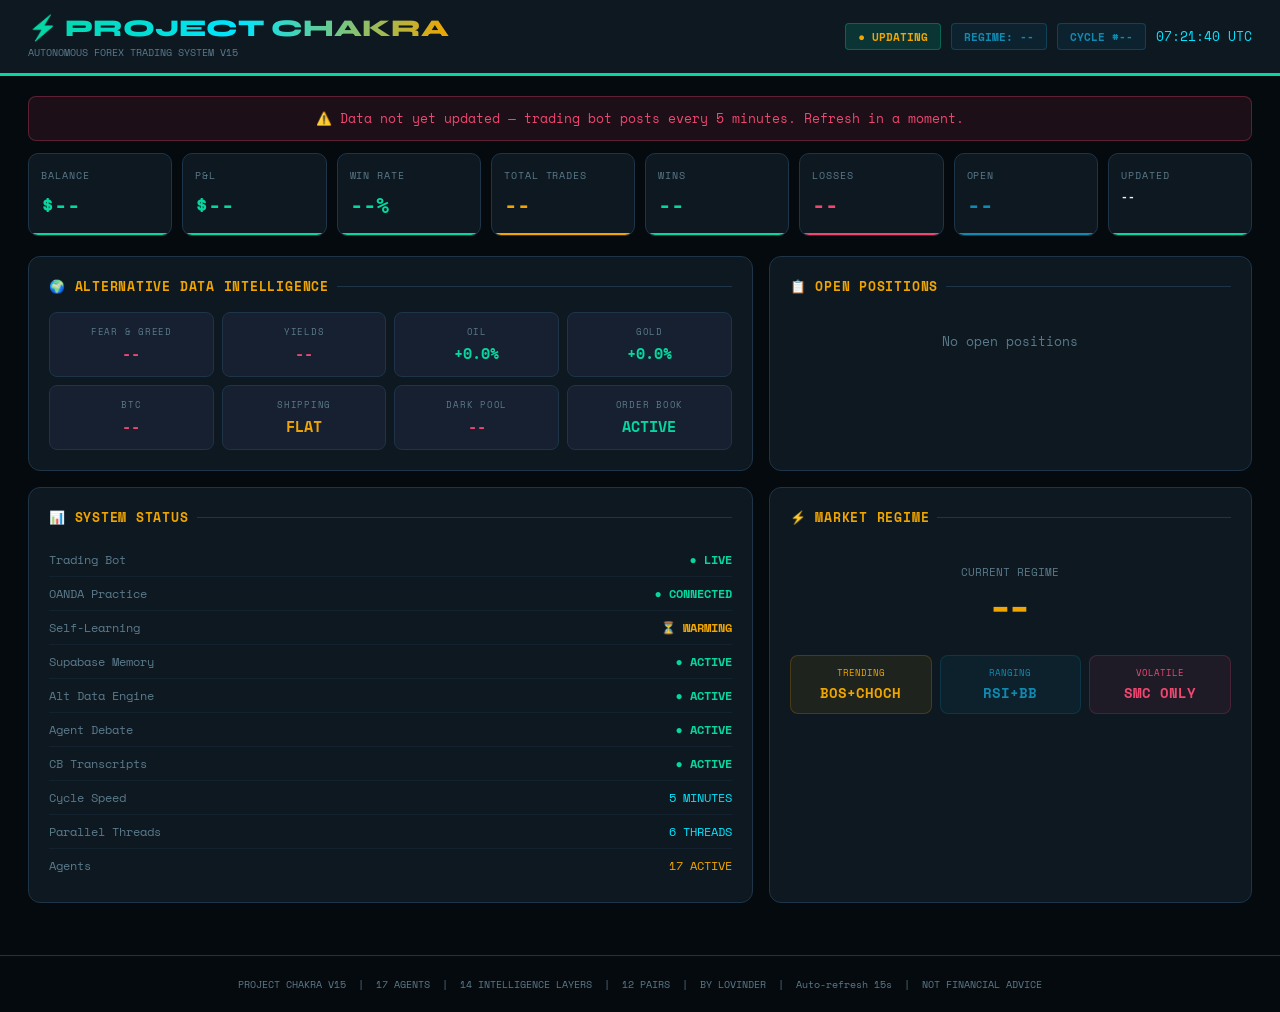
==== docs/index.html @ 151a1395 "Add GitHub Pages dashboard — no Railway, no crashes, guaranteed to work" ====
<!DOCTYPE html>
<html lang="en">
<head>
<meta charset="UTF-8">
<meta name="viewport" content="width=device-width,initial-scale=1">
<meta http-equiv="refresh" content="15">
<title>⚡ Project Chakra — Live Trading Dashboard</title>
<style>
@import url('https://fonts.googleapis.com/css2?family=Space+Mono:wght@400;700&family=Syne:wght@700;800&display=swap');
:root{--bg:#050A0F;--s1:#0D1821;--s2:#162030;--bd:#1E3448;
  --g:#06D6A0;--r:#EF476F;--gold:#F0A500;--blue:#118AB2;
  --text:#E8F4F8;--muted:#5A7A8A;}
*{margin:0;padding:0;box-sizing:border-box;}
body{background:var(--bg);color:var(--text);font-family:'Space Mono',monospace;min-height:100vh;}
.hdr{background:#0D1821;border-bottom:3px solid var(--g);
  padding:14px 28px;display:flex;justify-content:space-between;align-items:center;}
.logo{font-family:'Syne',sans-serif;font-size:1.5rem;font-weight:800;
  background:linear-gradient(90deg,var(--g),#00E5FF,var(--gold));
  -webkit-background-clip:text;-webkit-text-fill-color:transparent;}
.badge{padding:4px 12px;border-radius:4px;font-size:.7rem;font-weight:700;}
.live{background:rgba(6,214,160,.15);color:var(--g);border:1px solid rgba(6,214,160,.3);
  animation:pulse 2s infinite;}
.info{background:rgba(17,138,178,.1);color:var(--blue);border:1px solid rgba(17,138,178,.3);}
@keyframes pulse{0%,100%{opacity:1}50%{opacity:.4}}
.wrap{max-width:1400px;margin:0 auto;padding:20px 28px;}
.kpi-grid{display:grid;grid-template-columns:repeat(8,1fr);gap:10px;margin-bottom:20px;}
.kpi{background:var(--s1);border:1px solid var(--bd);border-radius:10px;
  padding:14px 12px;position:relative;overflow:hidden;}
.kpi::after{content:'';position:absolute;bottom:0;left:0;height:2px;width:100%;background:var(--g);}
.kpi.r::after{background:var(--r);}.kpi.gold::after{background:var(--gold);}
.kpi.blue::after{background:var(--blue);}
.kpi-lbl{font-size:.6rem;color:var(--muted);text-transform:uppercase;letter-spacing:.1em;}
.kpi-val{font-size:1.4rem;font-weight:700;margin-top:6px;color:var(--g);}
.kpi-val.r{color:var(--r);}.kpi-val.gold{color:var(--gold);}.kpi-val.b{color:var(--blue);}
.kpi-val.w{color:var(--text);}
.grid2{display:grid;grid-template-columns:1.5fr 1fr;gap:16px;margin-bottom:16px;}
.panel{background:var(--s1);border:1px solid var(--bd);border-radius:12px;padding:20px;}
.pt{font-size:.8rem;font-weight:700;color:var(--gold);text-transform:uppercase;
  letter-spacing:.06em;margin-bottom:16px;display:flex;align-items:center;gap:8px;}
.pt::after{content:'';flex:1;height:1px;background:var(--bd);}
.alt-grid{display:grid;grid-template-columns:repeat(4,1fr);gap:8px;}
.alt-card{background:var(--s2);border-radius:8px;padding:12px;text-align:center;
  border:1px solid var(--bd);}
.al{font-size:.58rem;color:var(--muted);text-transform:uppercase;letter-spacing:.08em;margin-bottom:4px;}
.av{font-size:.95rem;font-weight:700;}
.trade-row{display:flex;align-items:center;justify-content:space-between;
  padding:10px 12px;background:var(--s2);border-radius:8px;margin-bottom:6px;
  border:1px solid var(--bd);font-size:.78rem;}
.buy{color:var(--g);font-weight:700;}.sell{color:var(--r);font-weight:700;}
.no-trades{color:var(--muted);text-align:center;padding:20px;font-size:.8rem;}
.status-row{display:flex;justify-content:space-between;padding:8px 0;
  border-bottom:1px solid rgba(30,52,72,.4);font-size:.75rem;}
.status-row:last-child{border-bottom:none;}
.dot-g{color:var(--g);font-weight:700;}.dot-r{color:var(--r);font-weight:700;}
.dot-a{color:var(--gold);font-weight:700;}
.footer{text-align:center;padding:20px;color:var(--muted);font-size:.65rem;
  border-top:1px solid var(--bd);margin-top:16px;}
.offline{background:rgba(239,71,111,.1);border:1px solid rgba(239,71,111,.3);
  border-radius:8px;padding:12px;text-align:center;margin-bottom:12px;
  color:var(--r);font-size:.8rem;display:none;}
</style>
</head>
<body>
<div class="hdr">
  <div>
    <div class="logo">⚡ PROJECT CHAKRA</div>
    <div style="color:var(--muted);font-size:.6rem;margin-top:2px">AUTONOMOUS FOREX TRADING SYSTEM V15</div>
  </div>
  <div style="display:flex;gap:10px;align-items:center;">
    <span class="badge live" id="live-badge">● LIVE</span>
    <span class="badge info" id="regime-badge">REGIME: --</span>
    <span class="badge info" id="cycle-badge">CYCLE #--</span>
    <span style="color:#00E5FF;font-size:.8rem" id="clock">--:--:-- UTC</span>
  </div>
</div>

<div class="wrap">
  <div class="offline" id="offline-msg">
    ⚠️ Data not yet updated — trading bot posts every 5 minutes. Refresh in a moment.
  </div>

  <div class="kpi-grid">
    <div class="kpi"><div class="kpi-lbl">Balance</div><div class="kpi-val" id="k-bal">$--</div></div>
    <div class="kpi"><div class="kpi-lbl">P&L</div><div class="kpi-val" id="k-pnl">$--</div></div>
    <div class="kpi"><div class="kpi-lbl">Win Rate</div><div class="kpi-val" id="k-wr">--%</div></div>
    <div class="kpi gold"><div class="kpi-lbl">Total Trades</div><div class="kpi-val gold" id="k-tr">--</div></div>
    <div class="kpi"><div class="kpi-lbl">Wins</div><div class="kpi-val" id="k-wi">--</div></div>
    <div class="kpi r"><div class="kpi-lbl">Losses</div><div class="kpi-val r" id="k-lo">--</div></div>
    <div class="kpi blue"><div class="kpi-lbl">Open</div><div class="kpi-val b" id="k-op">--</div></div>
    <div class="kpi"><div class="kpi-lbl">Updated</div><div class="kpi-val w" style="font-size:.7rem" id="k-upd">--</div></div>
  </div>

  <div class="grid2">
    <div class="panel">
      <div class="pt">🌍 Alternative Data Intelligence</div>
      <div class="alt-grid" id="alt-grid">
        <!-- populated by JS -->
      </div>
    </div>
    <div class="panel">
      <div class="pt">📋 Open Positions</div>
      <div id="positions">
        <div class="no-trades">No open positions</div>
      </div>
    </div>
  </div>

  <div class="grid2">
    <div class="panel">
      <div class="pt">📊 System Status</div>
      <div>
        <div class="status-row"><span style="color:var(--muted)">Trading Bot</span><span class="dot-g" id="st-bot">● LIVE</span></div>
        <div class="status-row"><span style="color:var(--muted)">OANDA Practice</span><span class="dot-g">● CONNECTED</span></div>
        <div class="status-row"><span style="color:var(--muted)">Self-Learning</span><span class="dot-a" id="st-learn">⏳ WARMING</span></div>
        <div class="status-row"><span style="color:var(--muted)">Supabase Memory</span><span class="dot-g">● ACTIVE</span></div>
        <div class="status-row"><span style="color:var(--muted)">Alt Data Engine</span><span class="dot-g">● ACTIVE</span></div>
        <div class="status-row"><span style="color:var(--muted)">Agent Debate</span><span class="dot-g">● ACTIVE</span></div>
        <div class="status-row"><span style="color:var(--muted)">CB Transcripts</span><span class="dot-g">● ACTIVE</span></div>
        <div class="status-row"><span style="color:var(--muted)">Cycle Speed</span><span style="color:#00E5FF">5 MINUTES</span></div>
        <div class="status-row"><span style="color:var(--muted)">Parallel Threads</span><span style="color:#00E5FF">6 THREADS</span></div>
        <div class="status-row"><span style="color:var(--muted)">Agents</span><span style="color:var(--gold)">17 ACTIVE</span></div>
      </div>
    </div>
    <div class="panel">
      <div class="pt">⚡ Market Regime</div>
      <div style="text-align:center;padding:20px;">
        <div style="font-size:.7rem;color:var(--muted);margin-bottom:8px">CURRENT REGIME</div>
        <div id="regime-val" style="font-size:2rem;font-weight:800;font-family:'Syne',sans-serif;color:var(--gold)">--</div>
      </div>
      <div style="display:grid;grid-template-columns:1fr 1fr 1fr;gap:8px;margin-top:8px">
        <div style="text-align:center;padding:10px;background:rgba(240,165,0,.08);border-radius:8px;border:1px solid rgba(240,165,0,.2)">
          <div style="color:var(--gold);font-size:.58rem">TRENDING</div>
          <div style="color:var(--gold);font-size:.85rem;font-weight:700;margin-top:4px">BOS+CHOCH</div>
        </div>
        <div style="text-align:center;padding:10px;background:rgba(17,138,178,.08);border-radius:8px;border:1px solid rgba(17,138,178,.2)">
          <div style="color:var(--blue);font-size:.58rem">RANGING</div>
          <div style="color:var(--blue);font-size:.85rem;font-weight:700;margin-top:4px">RSI+BB</div>
        </div>
        <div style="text-align:center;padding:10px;background:rgba(239,71,111,.08);border-radius:8px;border:1px solid rgba(239,71,111,.2)">
          <div style="color:var(--r);font-size:.58rem">VOLATILE</div>
          <div style="color:var(--r);font-size:.85rem;font-weight:700;margin-top:4px">SMC ONLY</div>
        </div>
      </div>
    </div>
  </div>
</div>

<div class="footer">
  PROJECT CHAKRA V15 &nbsp;|&nbsp; 17 AGENTS &nbsp;|&nbsp; 14 INTELLIGENCE LAYERS &nbsp;|&nbsp;
  12 PAIRS &nbsp;|&nbsp; BY LOVINDER &nbsp;|&nbsp;
  Auto-refresh 15s &nbsp;|&nbsp; NOT FINANCIAL ADVICE
</div>

<script>
// Fetch from GitHub repo docs/live.json
// Updated by trading bot every cycle via GitHub API
const DATA_URL = 'https://raw.githubusercontent.com/lovidocmaster/project-chakra/main/docs/live.json';
const CACHE_BUST = () => DATA_URL + '?t=' + Date.now();

// Clock
setInterval(() => {
  const n = new Date();
  const pad = x => String(x).padStart(2,'0');
  document.getElementById('clock').textContent =
    `${pad(n.getUTCHours())}:${pad(n.getUTCMinutes())}:${pad(n.getUTCSeconds())} UTC`;
}, 1000);

// Alt data config
const ALT_SOURCES = [
  {id:'fg',   label:'Fear & Greed', key:'fear_greed',   val: d => d?.score?.toFixed(0)||'--'},
  {id:'yld',  label:'Yields',       key:'yields',        val: d => d?.trend||'--'},
  {id:'oil',  label:'Oil',          key:'commodities',   val: d => {
    const c = d?.OIL?.change||0; return (c>=0?'+':'')+c.toFixed(1)+'%';}},
  {id:'gold', label:'Gold',         key:'commodities',   val: d => {
    const c = d?.GOLD?.change||0; return (c>=0?'+':'')+c.toFixed(1)+'%';}},
  {id:'btc',  label:'BTC',          key:'crypto',        val: d => d?.sentiment||'--'},
  {id:'ship', label:'Shipping',     key:'shipping',      val: d => d?.trend||'FLAT'},
  {id:'dp',   label:'Dark Pool',    key:'darkpool',      val: d => d?.trend||'--'},
  {id:'ob',   label:'Order Book',   key:'orderbook',     val: () => 'ACTIVE'},
];

function colorVal(val) {
  const v = String(val).toUpperCase();
  if(['UP','BULLISH','RISK_ON','ACTIVE','GREED'].some(x=>v.includes(x))) return 'var(--g)';
  if(['DOWN','BEARISH','RISK_OFF','FEAR','DROP'].some(x=>v.includes(x))) return 'var(--r)';
  if(['+'].some(x=>v.includes(x)) && !v.includes('-')) return 'var(--g)';
  if(v.startsWith('-')) return 'var(--r)';
  return 'var(--gold)';
}

function renderAltData(alt) {
  const grid = document.getElementById('alt-grid');
  grid.innerHTML = ALT_SOURCES.map(src => {
    const data = alt[src.key];
    const val = src.val(data);
    return `<div class="alt-card">
      <div class="al">${src.label}</div>
      <div class="av" style="color:${colorVal(val)}">${val}</div>
    </div>`;
  }).join('');
}

async function fetchData() {
  try {
    const res = await fetch(CACHE_BUST());
    if (!res.ok) throw new Error(res.status);
    const d = await res.json();

    // Hide offline msg
    document.getElementById('offline-msg').style.display = 'none';
    document.getElementById('live-badge').textContent = '● LIVE';
    document.getElementById('live-badge').style.color = '';

    // KPIs
    const bal = d.balance || 100000;
    const pnl = d.pnl || (bal - 100000);
    document.getElementById('k-bal').textContent = '$' + bal.toLocaleString('en',{maximumFractionDigits:0});

    const pnlEl = document.getElementById('k-pnl');
    pnlEl.textContent = (pnl>=0?'+$':'-$') + Math.abs(pnl).toLocaleString('en',{maximumFractionDigits:0});
    pnlEl.className = 'kpi-val ' + (pnl>=0?'':'r');

    const wr = d.win_rate || 0;
    const wrPct = wr < 2 ? wr * 100 : wr;
    const wrEl = document.getElementById('k-wr');
    wrEl.textContent = wrPct.toFixed(1) + '%';
    wrEl.className = 'kpi-val ' + (wrPct>=45?'':(wrPct>=35?'gold':'r'));

    document.getElementById('k-tr').textContent = d.total_trades || 0;
    document.getElementById('k-wi').textContent = d.wins || 0;
    document.getElementById('k-lo').textContent = d.losses || 0;
    document.getElementById('k-op').textContent = d.open_trades || 0;

    const upd = d.last_updated ? String(d.last_updated).slice(11,16) + ' UTC' : '--';
    document.getElementById('k-upd').textContent = upd;

    // Regime
    const reg = d.regime || '--';
    const regEl = document.getElementById('regime-val');
    regEl.textContent = reg;
    const rColors = {TRENDING:'var(--gold)',RANGING:'var(--blue)',VOLATILE:'var(--r)'};
    regEl.style.color = rColors[reg] || 'var(--text)';
    document.getElementById('regime-badge').textContent = 'REGIME: ' + reg;
    document.getElementById('cycle-badge').textContent = 'CYCLE #' + (d.cycle || '--');

    // Self-learning status
    const learnEl = document.getElementById('st-learn');
    if ((d.total_trades||0) >= 20) {
      learnEl.textContent = '● ACTIVE'; learnEl.className = 'dot-g';
    } else {
      learnEl.textContent = `⏳ ${d.total_trades||0}/20`; learnEl.className = 'dot-a';
    }

    // Open positions
    const pos = d.open_positions || [];
    const posEl = document.getElementById('positions');
    if (pos.length === 0) {
      posEl.innerHTML = '<div class="no-trades">No open positions</div>';
    } else {
      posEl.innerHTML = pos.map(p => `
        <div class="trade-row">
          <span style="color:var(--gold);font-weight:700">${(p.pair||'--').replace('_','/')}</span>
          <span class="${(p.direction||'buy').toLowerCase()}">${p.direction||'--'}</span>
          <span style="color:var(--muted)">${Math.round((p.confidence||0)*100)}%</span>
          <span style="color:var(--muted);font-size:.7rem">${p.regime||'--'}</span>
        </div>`).join('');
    }

    // Alt data
    renderAltData(d.alt_data || {});

  } catch(e) {
    document.getElementById('offline-msg').style.display = 'block';
    document.getElementById('live-badge').textContent = '● UPDATING';
    document.getElementById('live-badge').style.color = 'var(--gold)';
    renderAltData({});
  }
}

fetchData();
setInterval(fetchData, 15000);
</script>
</body>
</html>
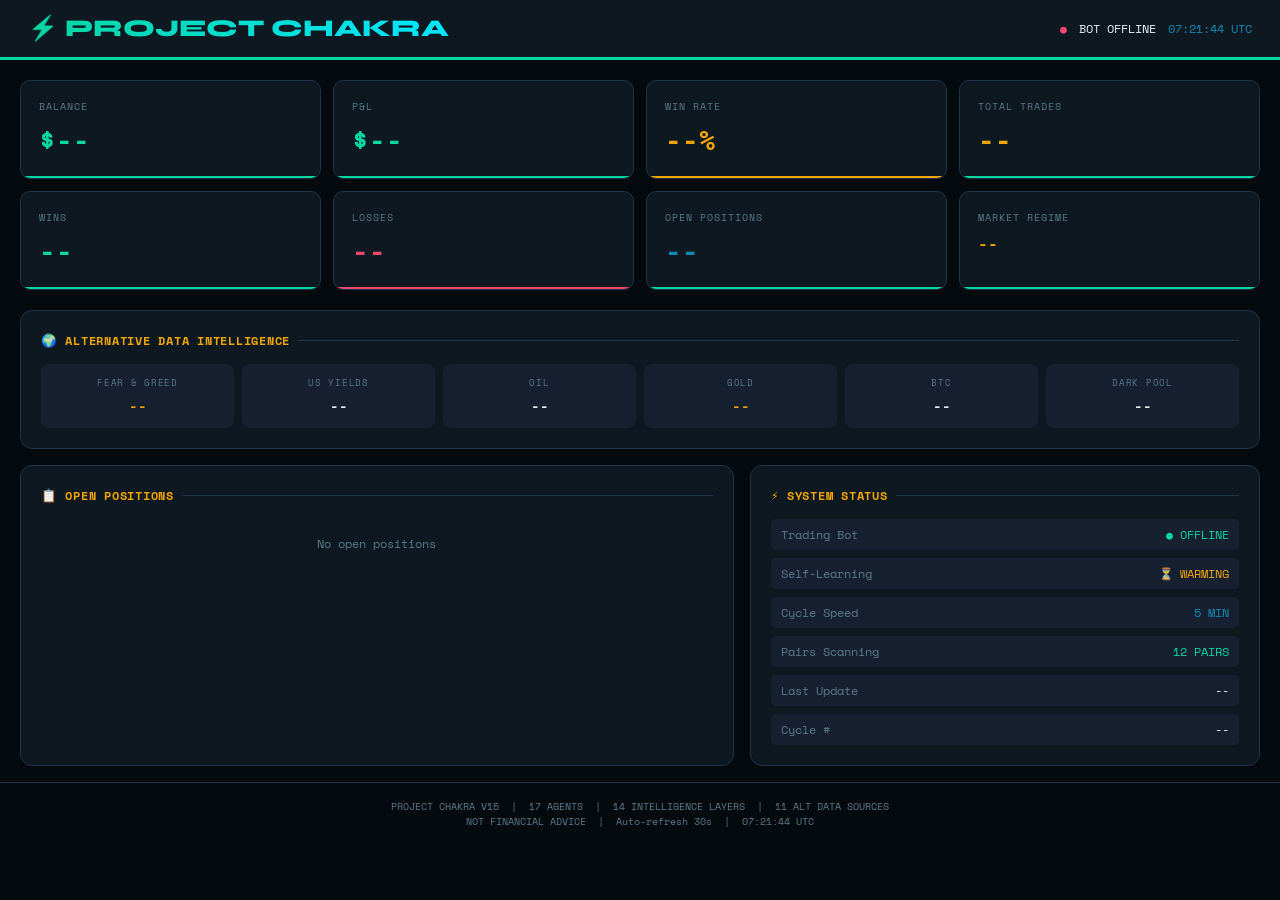
==== commit b71ae494: "Dashboard on GitHub Pages — cannot crash, always available" ====
--- a/docs/index.html
+++ b/docs/index.html
@@ -2,283 +2,235 @@
 <html lang="en">
 <head>
 <meta charset="UTF-8">
-<meta name="viewport" content="width=device-width,initial-scale=1">
-<meta http-equiv="refresh" content="15">
-<title>⚡ Project Chakra — Live Trading Dashboard</title>
+<meta name="viewport" content="width=device-width, initial-scale=1.0">
+<title>Project Chakra — Live Dashboard</title>
+<meta http-equiv="refresh" content="30">
 <style>
 @import url('https://fonts.googleapis.com/css2?family=Space+Mono:wght@400;700&family=Syne:wght@700;800&display=swap');
 :root{--bg:#050A0F;--s1:#0D1821;--s2:#162030;--bd:#1E3448;
-  --g:#06D6A0;--r:#EF476F;--gold:#F0A500;--blue:#118AB2;
-  --text:#E8F4F8;--muted:#5A7A8A;}
-*{margin:0;padding:0;box-sizing:border-box;}
-body{background:var(--bg);color:var(--text);font-family:'Space Mono',monospace;min-height:100vh;}
-.hdr{background:#0D1821;border-bottom:3px solid var(--g);
-  padding:14px 28px;display:flex;justify-content:space-between;align-items:center;}
+  --g:#06D6A0;--r:#EF476F;--gold:#F0A500;--b:#118AB2;
+  --text:#E8F4F8;--muted:#5A7A8A}
+*{margin:0;padding:0;box-sizing:border-box}
+body{background:var(--bg);color:var(--text);font-family:'Space Mono',monospace;min-height:100vh}
+.hdr{background:#0D1821;border-bottom:3px solid var(--g);padding:14px 28px;
+  display:flex;justify-content:space-between;align-items:center}
 .logo{font-family:'Syne',sans-serif;font-size:1.5rem;font-weight:800;
-  background:linear-gradient(90deg,var(--g),#00E5FF,var(--gold));
-  -webkit-background-clip:text;-webkit-text-fill-color:transparent;}
-.badge{padding:4px 12px;border-radius:4px;font-size:.7rem;font-weight:700;}
-.live{background:rgba(6,214,160,.15);color:var(--g);border:1px solid rgba(6,214,160,.3);
-  animation:pulse 2s infinite;}
-.info{background:rgba(17,138,178,.1);color:var(--blue);border:1px solid rgba(17,138,178,.3);}
-@keyframes pulse{0%,100%{opacity:1}50%{opacity:.4}}
-.wrap{max-width:1400px;margin:0 auto;padding:20px 28px;}
-.kpi-grid{display:grid;grid-template-columns:repeat(8,1fr);gap:10px;margin-bottom:20px;}
-.kpi{background:var(--s1);border:1px solid var(--bd);border-radius:10px;
-  padding:14px 12px;position:relative;overflow:hidden;}
-.kpi::after{content:'';position:absolute;bottom:0;left:0;height:2px;width:100%;background:var(--g);}
-.kpi.r::after{background:var(--r);}.kpi.gold::after{background:var(--gold);}
-.kpi.blue::after{background:var(--blue);}
-.kpi-lbl{font-size:.6rem;color:var(--muted);text-transform:uppercase;letter-spacing:.1em;}
-.kpi-val{font-size:1.4rem;font-weight:700;margin-top:6px;color:var(--g);}
-.kpi-val.r{color:var(--r);}.kpi-val.gold{color:var(--gold);}.kpi-val.b{color:var(--blue);}
-.kpi-val.w{color:var(--text);}
-.grid2{display:grid;grid-template-columns:1.5fr 1fr;gap:16px;margin-bottom:16px;}
-.panel{background:var(--s1);border:1px solid var(--bd);border-radius:12px;padding:20px;}
-.pt{font-size:.8rem;font-weight:700;color:var(--gold);text-transform:uppercase;
-  letter-spacing:.06em;margin-bottom:16px;display:flex;align-items:center;gap:8px;}
-.pt::after{content:'';flex:1;height:1px;background:var(--bd);}
-.alt-grid{display:grid;grid-template-columns:repeat(4,1fr);gap:8px;}
-.alt-card{background:var(--s2);border-radius:8px;padding:12px;text-align:center;
-  border:1px solid var(--bd);}
-.al{font-size:.58rem;color:var(--muted);text-transform:uppercase;letter-spacing:.08em;margin-bottom:4px;}
-.av{font-size:.95rem;font-weight:700;}
-.trade-row{display:flex;align-items:center;justify-content:space-between;
-  padding:10px 12px;background:var(--s2);border-radius:8px;margin-bottom:6px;
-  border:1px solid var(--bd);font-size:.78rem;}
-.buy{color:var(--g);font-weight:700;}.sell{color:var(--r);font-weight:700;}
-.no-trades{color:var(--muted);text-align:center;padding:20px;font-size:.8rem;}
-.status-row{display:flex;justify-content:space-between;padding:8px 0;
-  border-bottom:1px solid rgba(30,52,72,.4);font-size:.75rem;}
-.status-row:last-child{border-bottom:none;}
-.dot-g{color:var(--g);font-weight:700;}.dot-r{color:var(--r);font-weight:700;}
-.dot-a{color:var(--gold);font-weight:700;}
-.footer{text-align:center;padding:20px;color:var(--muted);font-size:.65rem;
-  border-top:1px solid var(--bd);margin-top:16px;}
-.offline{background:rgba(239,71,111,.1);border:1px solid rgba(239,71,111,.3);
-  border-radius:8px;padding:12px;text-align:center;margin-bottom:12px;
-  color:var(--r);font-size:.8rem;display:none;}
+  background:linear-gradient(90deg,var(--g),#00E5FF);
+  -webkit-background-clip:text;-webkit-text-fill-color:transparent}
+.status{display:flex;gap:12px;align-items:center;font-size:.72rem}
+.dot{color:var(--g);animation:pulse 2s infinite}
+@keyframes pulse{0%,100%{opacity:1}50%{opacity:.3}}
+.grid{display:grid;grid-template-columns:repeat(4,1fr);gap:12px;padding:20px}
+.card{background:var(--s1);border:1px solid var(--bd);border-radius:10px;padding:18px;
+  position:relative;overflow:hidden}
+.card::after{content:'';position:absolute;bottom:0;left:0;height:2px;width:100%;background:var(--g)}
+.card.red::after{background:var(--r)}.card.gold::after{background:var(--gold)}
+.lbl{color:var(--muted);font-size:.62rem;text-transform:uppercase;letter-spacing:.1em}
+.val{font-size:1.7rem;font-weight:700;margin-top:6px;color:var(--g)}
+.val.r{color:var(--r)}.val.gold{color:var(--gold)}.val.b{color:var(--b)}.val.w{color:var(--text)}
+.section{background:var(--s1);border:1px solid var(--bd);border-radius:12px;
+  margin:0 20px 16px;padding:20px}
+.sec-title{color:var(--gold);font-size:.78rem;font-weight:700;text-transform:uppercase;
+  letter-spacing:.06em;margin-bottom:14px;display:flex;align-items:center;gap:8px}
+.sec-title::after{content:'';flex:1;height:1px;background:var(--bd)}
+.alt-grid{display:grid;grid-template-columns:repeat(6,1fr);gap:8px}
+.alt{background:var(--s2);border-radius:8px;padding:12px;text-align:center}
+.alt-l{color:var(--muted);font-size:.58rem;text-transform:uppercase;letter-spacing:.08em;margin-bottom:6px}
+.alt-v{font-size:.88rem;font-weight:700}
+.trade{display:flex;justify-content:space-between;align-items:center;
+  padding:9px 14px;background:var(--s2);border-radius:7px;margin-bottom:7px;font-size:.78rem}
+.buy{color:var(--g);font-weight:700}.sell{color:var(--r);font-weight:700}
+.pair{color:#FFD166;font-weight:700}
+.footer{text-align:center;padding:16px;color:var(--muted);font-size:.62rem;
+  border-top:1px solid var(--bd);margin-top:8px}
+.offline{color:var(--r);font-size:.72rem}
+.regime-t{color:var(--gold)}.regime-r{color:var(--b)}.regime-v{color:var(--r)}
+.two{display:grid;grid-template-columns:1.4fr 1fr;gap:16px;margin:0 20px 16px}
 </style>
 </head>
 <body>
+
 <div class="hdr">
-  <div>
-    <div class="logo">⚡ PROJECT CHAKRA</div>
-    <div style="color:var(--muted);font-size:.6rem;margin-top:2px">AUTONOMOUS FOREX TRADING SYSTEM V15</div>
-  </div>
-  <div style="display:flex;gap:10px;align-items:center;">
-    <span class="badge live" id="live-badge">● LIVE</span>
-    <span class="badge info" id="regime-badge">REGIME: --</span>
-    <span class="badge info" id="cycle-badge">CYCLE #--</span>
-    <span style="color:#00E5FF;font-size:.8rem" id="clock">--:--:-- UTC</span>
-  </div>
-</div>
-
-<div class="wrap">
-  <div class="offline" id="offline-msg">
-    ⚠️ Data not yet updated — trading bot posts every 5 minutes. Refresh in a moment.
-  </div>
-
-  <div class="kpi-grid">
-    <div class="kpi"><div class="kpi-lbl">Balance</div><div class="kpi-val" id="k-bal">$--</div></div>
-    <div class="kpi"><div class="kpi-lbl">P&L</div><div class="kpi-val" id="k-pnl">$--</div></div>
-    <div class="kpi"><div class="kpi-lbl">Win Rate</div><div class="kpi-val" id="k-wr">--%</div></div>
-    <div class="kpi gold"><div class="kpi-lbl">Total Trades</div><div class="kpi-val gold" id="k-tr">--</div></div>
-    <div class="kpi"><div class="kpi-lbl">Wins</div><div class="kpi-val" id="k-wi">--</div></div>
-    <div class="kpi r"><div class="kpi-lbl">Losses</div><div class="kpi-val r" id="k-lo">--</div></div>
-    <div class="kpi blue"><div class="kpi-lbl">Open</div><div class="kpi-val b" id="k-op">--</div></div>
-    <div class="kpi"><div class="kpi-lbl">Updated</div><div class="kpi-val w" style="font-size:.7rem" id="k-upd">--</div></div>
-  </div>
-
-  <div class="grid2">
-    <div class="panel">
-      <div class="pt">🌍 Alternative Data Intelligence</div>
-      <div class="alt-grid" id="alt-grid">
-        <!-- populated by JS -->
+  <div class="logo">⚡ PROJECT CHAKRA</div>
+  <div class="status">
+    <span class="dot" id="dot">●</span>
+    <span id="status-text">CONNECTING...</span>
+    <span id="clock" style="color:var(--b)">--:-- UTC</span>
+  </div>
+</div>
+
+<div class="grid">
+  <div class="card"><div class="lbl">Balance</div><div class="val" id="balance">$--</div></div>
+  <div class="card"><div class="lbl">P&L</div><div class="val" id="pnl">$--</div></div>
+  <div class="card gold"><div class="lbl">Win Rate</div><div class="val gold" id="wr">--%</div></div>
+  <div class="card"><div class="lbl">Total Trades</div><div class="val gold" id="trades">--</div></div>
+  <div class="card"><div class="lbl">Wins</div><div class="val" id="wins">--</div></div>
+  <div class="card red"><div class="lbl">Losses</div><div class="val r" id="losses">--</div></div>
+  <div class="card"><div class="lbl">Open Positions</div><div class="val b" id="open">--</div></div>
+  <div class="card"><div class="lbl">Market Regime</div><div class="val gold" id="regime" style="font-size:1rem">--</div></div>
+</div>
+
+<div class="section">
+  <div class="sec-title">🌍 Alternative Data Intelligence</div>
+  <div class="alt-grid">
+    <div class="alt"><div class="alt-l">Fear &amp; Greed</div><div class="alt-v" id="ad-fg" style="color:var(--gold)">--</div></div>
+    <div class="alt"><div class="alt-l">US Yields</div><div class="alt-v" id="ad-yld" style="color:var(--text)">--</div></div>
+    <div class="alt"><div class="alt-l">Oil</div><div class="alt-v" id="ad-oil" style="color:var(--text)">--</div></div>
+    <div class="alt"><div class="alt-l">Gold</div><div class="alt-v" id="ad-gold" style="color:var(--gold)">--</div></div>
+    <div class="alt"><div class="alt-l">BTC</div><div class="alt-v" id="ad-btc" style="color:var(--text)">--</div></div>
+    <div class="alt"><div class="alt-l">Dark Pool</div><div class="alt-v" id="ad-dp" style="color:var(--text)">--</div></div>
+  </div>
+</div>
+
+<div class="two">
+  <div class="section" style="margin:0">
+    <div class="sec-title">📋 Open Positions</div>
+    <div id="positions"><div style="color:var(--muted);text-align:center;padding:16px;font-size:.75rem">No open positions</div></div>
+  </div>
+  <div class="section" style="margin:0">
+    <div class="sec-title">⚡ System Status</div>
+    <div style="display:flex;flex-direction:column;gap:8px;font-size:.72rem">
+      <div style="display:flex;justify-content:space-between;padding:7px 10px;background:var(--s2);border-radius:5px">
+        <span style="color:var(--muted)">Trading Bot</span><span id="bot-status" style="color:var(--g)">● CHECKING...</span>
+      </div>
+      <div style="display:flex;justify-content:space-between;padding:7px 10px;background:var(--s2);border-radius:5px">
+        <span style="color:var(--muted)">Self-Learning</span><span id="learn-status" style="color:var(--gold)">⏳ WARMING</span>
+      </div>
+      <div style="display:flex;justify-content:space-between;padding:7px 10px;background:var(--s2);border-radius:5px">
+        <span style="color:var(--muted)">Cycle Speed</span><span style="color:var(--b)">5 MIN</span>
+      </div>
+      <div style="display:flex;justify-content:space-between;padding:7px 10px;background:var(--s2);border-radius:5px">
+        <span style="color:var(--muted)">Pairs Scanning</span><span style="color:var(--g)">12 PAIRS</span>
+      </div>
+      <div style="display:flex;justify-content:space-between;padding:7px 10px;background:var(--s2);border-radius:5px">
+        <span style="color:var(--muted)">Last Update</span><span id="last-upd" style="color:var(--text)">--</span>
+      </div>
+      <div style="display:flex;justify-content:space-between;padding:7px 10px;background:var(--s2);border-radius:5px">
+        <span style="color:var(--muted)">Cycle #</span><span id="cycle-num" style="color:var(--text)">--</span>
       </div>
     </div>
-    <div class="panel">
-      <div class="pt">📋 Open Positions</div>
-      <div id="positions">
-        <div class="no-trades">No open positions</div>
-      </div>
-    </div>
-  </div>
-
-  <div class="grid2">
-    <div class="panel">
-      <div class="pt">📊 System Status</div>
-      <div>
-        <div class="status-row"><span style="color:var(--muted)">Trading Bot</span><span class="dot-g" id="st-bot">● LIVE</span></div>
-        <div class="status-row"><span style="color:var(--muted)">OANDA Practice</span><span class="dot-g">● CONNECTED</span></div>
-        <div class="status-row"><span style="color:var(--muted)">Self-Learning</span><span class="dot-a" id="st-learn">⏳ WARMING</span></div>
-        <div class="status-row"><span style="color:var(--muted)">Supabase Memory</span><span class="dot-g">● ACTIVE</span></div>
-        <div class="status-row"><span style="color:var(--muted)">Alt Data Engine</span><span class="dot-g">● ACTIVE</span></div>
-        <div class="status-row"><span style="color:var(--muted)">Agent Debate</span><span class="dot-g">● ACTIVE</span></div>
-        <div class="status-row"><span style="color:var(--muted)">CB Transcripts</span><span class="dot-g">● ACTIVE</span></div>
-        <div class="status-row"><span style="color:var(--muted)">Cycle Speed</span><span style="color:#00E5FF">5 MINUTES</span></div>
-        <div class="status-row"><span style="color:var(--muted)">Parallel Threads</span><span style="color:#00E5FF">6 THREADS</span></div>
-        <div class="status-row"><span style="color:var(--muted)">Agents</span><span style="color:var(--gold)">17 ACTIVE</span></div>
-      </div>
-    </div>
-    <div class="panel">
-      <div class="pt">⚡ Market Regime</div>
-      <div style="text-align:center;padding:20px;">
-        <div style="font-size:.7rem;color:var(--muted);margin-bottom:8px">CURRENT REGIME</div>
-        <div id="regime-val" style="font-size:2rem;font-weight:800;font-family:'Syne',sans-serif;color:var(--gold)">--</div>
-      </div>
-      <div style="display:grid;grid-template-columns:1fr 1fr 1fr;gap:8px;margin-top:8px">
-        <div style="text-align:center;padding:10px;background:rgba(240,165,0,.08);border-radius:8px;border:1px solid rgba(240,165,0,.2)">
-          <div style="color:var(--gold);font-size:.58rem">TRENDING</div>
-          <div style="color:var(--gold);font-size:.85rem;font-weight:700;margin-top:4px">BOS+CHOCH</div>
-        </div>
-        <div style="text-align:center;padding:10px;background:rgba(17,138,178,.08);border-radius:8px;border:1px solid rgba(17,138,178,.2)">
-          <div style="color:var(--blue);font-size:.58rem">RANGING</div>
-          <div style="color:var(--blue);font-size:.85rem;font-weight:700;margin-top:4px">RSI+BB</div>
-        </div>
-        <div style="text-align:center;padding:10px;background:rgba(239,71,111,.08);border-radius:8px;border:1px solid rgba(239,71,111,.2)">
-          <div style="color:var(--r);font-size:.58rem">VOLATILE</div>
-          <div style="color:var(--r);font-size:.85rem;font-weight:700;margin-top:4px">SMC ONLY</div>
-        </div>
-      </div>
-    </div>
   </div>
 </div>
 
 <div class="footer">
-  PROJECT CHAKRA V15 &nbsp;|&nbsp; 17 AGENTS &nbsp;|&nbsp; 14 INTELLIGENCE LAYERS &nbsp;|&nbsp;
-  12 PAIRS &nbsp;|&nbsp; BY LOVINDER &nbsp;|&nbsp;
-  Auto-refresh 15s &nbsp;|&nbsp; NOT FINANCIAL ADVICE
+  PROJECT CHAKRA V15 &nbsp;|&nbsp; 17 AGENTS &nbsp;|&nbsp; 14 INTELLIGENCE LAYERS &nbsp;|&nbsp; 11 ALT DATA SOURCES<br>
+  NOT FINANCIAL ADVICE &nbsp;|&nbsp; Auto-refresh 30s &nbsp;|&nbsp; <span id="footer-time">--</span>
 </div>
 
 <script>
-// Fetch from GitHub repo docs/live.json
-// Updated by trading bot every cycle via GitHub API
-const DATA_URL = 'https://raw.githubusercontent.com/lovidocmaster/project-chakra/main/docs/live.json';
-const CACHE_BUST = () => DATA_URL + '?t=' + Date.now();
-
-// Clock
+// API endpoints to try in order
+const APIS = [
+  'https://project-chakra-production.up.railway.app',
+  'https://project-chakra.onrender.com',
+];
+
 setInterval(() => {
   const n = new Date();
-  const pad = x => String(x).padStart(2,'0');
-  document.getElementById('clock').textContent =
-    `${pad(n.getUTCHours())}:${pad(n.getUTCMinutes())}:${pad(n.getUTCSeconds())} UTC`;
+  const t = `${String(n.getUTCHours()).padStart(2,'0')}:${String(n.getUTCMinutes()).padStart(2,'0')}:${String(n.getUTCSeconds()).padStart(2,'0')} UTC`;
+  document.getElementById('clock').textContent = t;
+  document.getElementById('footer-time').textContent = t;
 }, 1000);
 
-// Alt data config
-const ALT_SOURCES = [
-  {id:'fg',   label:'Fear & Greed', key:'fear_greed',   val: d => d?.score?.toFixed(0)||'--'},
-  {id:'yld',  label:'Yields',       key:'yields',        val: d => d?.trend||'--'},
-  {id:'oil',  label:'Oil',          key:'commodities',   val: d => {
-    const c = d?.OIL?.change||0; return (c>=0?'+':'')+c.toFixed(1)+'%';}},
-  {id:'gold', label:'Gold',         key:'commodities',   val: d => {
-    const c = d?.GOLD?.change||0; return (c>=0?'+':'')+c.toFixed(1)+'%';}},
-  {id:'btc',  label:'BTC',          key:'crypto',        val: d => d?.sentiment||'--'},
-  {id:'ship', label:'Shipping',     key:'shipping',      val: d => d?.trend||'FLAT'},
-  {id:'dp',   label:'Dark Pool',    key:'darkpool',      val: d => d?.trend||'--'},
-  {id:'ob',   label:'Order Book',   key:'orderbook',     val: () => 'ACTIVE'},
-];
-
-function colorVal(val) {
-  const v = String(val).toUpperCase();
-  if(['UP','BULLISH','RISK_ON','ACTIVE','GREED'].some(x=>v.includes(x))) return 'var(--g)';
-  if(['DOWN','BEARISH','RISK_OFF','FEAR','DROP'].some(x=>v.includes(x))) return 'var(--r)';
-  if(['+'].some(x=>v.includes(x)) && !v.includes('-')) return 'var(--g)';
-  if(v.startsWith('-')) return 'var(--r)';
-  return 'var(--gold)';
+async function fetchData() {
+  for (const base of APIS) {
+    try {
+      const res = await fetch(base + '/api/status', {
+        signal: AbortSignal.timeout(8000)
+      });
+      if (!res.ok) continue;
+      const data = await res.json();
+      updateDashboard(data);
+      document.getElementById('status-text').textContent = 'LIVE';
+      document.getElementById('dot').style.color = '#06D6A0';
+      document.getElementById('bot-status').textContent = '● LIVE';
+      return;
+    } catch(e) {}
+  }
+  document.getElementById('status-text').textContent = 'BOT OFFLINE';
+  document.getElementById('dot').style.color = '#EF476F';
+  document.getElementById('bot-status').textContent = '● OFFLINE';
 }
 
-function renderAltData(alt) {
-  const grid = document.getElementById('alt-grid');
-  grid.innerHTML = ALT_SOURCES.map(src => {
-    const data = alt[src.key];
-    const val = src.val(data);
-    return `<div class="alt-card">
-      <div class="al">${src.label}</div>
-      <div class="av" style="color:${colorVal(val)}">${val}</div>
-    </div>`;
-  }).join('');
+function updateDashboard(data) {
+  const m = data.metrics || {};
+  const bal = m.balance || 100000;
+  const pnl = m.pnl || (bal - 100000);
+  const wr  = (m.win_rate || 0) * 100 > 1 ? (m.win_rate||0) : (m.win_rate||0)*100;
+
+  document.getElementById('balance').textContent = '$' + bal.toLocaleString('en',{maximumFractionDigits:0});
+  const pe = document.getElementById('pnl');
+  pe.textContent = (pnl >= 0 ? '+$' : '-$') + Math.abs(pnl).toLocaleString('en',{maximumFractionDigits:0});
+  pe.className = 'val ' + (pnl >= 0 ? '' : 'r');
+
+  const we = document.getElementById('wr');
+  we.textContent = wr.toFixed(1) + '%';
+  we.className = 'val ' + (wr >= 45 ? 'gold' : wr >= 35 ? 'w' : 'r');
+
+  document.getElementById('trades').textContent = m.total_trades || 0;
+  document.getElementById('wins').textContent   = m.wins || 0;
+  document.getElementById('losses').textContent = m.losses || 0;
+  document.getElementById('open').textContent   = m.open_trades || 0;
+
+  const reg = m.regime || '--';
+  const re = document.getElementById('regime');
+  re.textContent = reg;
+  re.className = 'val ' + ({TRENDING:'gold',RANGING:'b',VOLATILE:'r'}[reg] || 'w');
+
+  document.getElementById('cycle-num').textContent = '#' + (m.cycle || '--');
+  const upd = (m.last_updated || '').slice(11,16);
+  document.getElementById('last-upd').textContent = upd ? upd + ' UTC' : '--';
+
+  // Self learning status
+  const total = m.total_trades || 0;
+  const ls = document.getElementById('learn-status');
+  if (total >= 20) { ls.textContent = '● ACTIVE'; ls.style.color = '#06D6A0'; }
+  else { ls.textContent = `⏳ ${total}/20`; ls.style.color = '#F0A500'; }
+
+  // Positions
+  const pos = data.open_trades || [];
+  const pd = document.getElementById('positions');
+  pd.innerHTML = pos.length ? pos.map(p => `
+    <div class="trade">
+      <span class="pair">${(p.pair||'').replace('_','/')}</span>
+      <span class="${(p.direction||'').toLowerCase()}">${p.direction||'--'}</span>
+      <span style="color:var(--muted)">${((p.confidence||0)*100).toFixed(0)}%</span>
+      <span style="color:var(--muted)">${p.strategy||'--'}</span>
+    </div>`).join('') :
+    '<div style="color:var(--muted);text-align:center;padding:16px;font-size:.75rem">No open positions</div>';
+
+  // Alt data
+  const ad = data.alt_data || {};
+  const fg = ad.fear_greed?.score || 50;
+  const fge = document.getElementById('ad-fg');
+  fge.textContent = fg.toFixed(0);
+  fge.style.color = fg < 30 ? '#EF476F' : fg > 70 ? '#06D6A0' : '#F0A500';
+
+  const yld = ad.yields?.trend || '--';
+  const ye = document.getElementById('ad-yld');
+  ye.textContent = yld;
+  ye.style.color = yld==='UP' ? '#EF476F' : yld==='DOWN' ? '#06D6A0' : '#5A7A8A';
+
+  const oil = ad.commodities?.OIL?.change || 0;
+  const oe = document.getElementById('ad-oil');
+  oe.textContent = (oil>0?'▲ ':'▼ ') + Math.abs(oil).toFixed(1) + '%';
+  oe.style.color = oil > 0 ? '#06D6A0' : '#EF476F';
+
+  const gold = ad.commodities?.GOLD?.change || 0;
+  const ge = document.getElementById('ad-gold');
+  ge.textContent = (gold>0?'▲ ':'▼ ') + Math.abs(gold).toFixed(1) + '%';
+  ge.style.color = gold > 0 ? '#F0A500' : '#EF476F';
+
+  const btc = ad.crypto?.sentiment || '--';
+  const be = document.getElementById('ad-btc');
+  be.textContent = btc;
+  be.style.color = btc==='RISK_ON' ? '#06D6A0' : btc==='RISK_OFF' ? '#EF476F' : '#5A7A8A';
+
+  const dp = ad.darkpool?.trend || '--';
+  document.getElementById('ad-dp').textContent = dp;
 }
 
-async function fetchData() {
-  try {
-    const res = await fetch(CACHE_BUST());
-    if (!res.ok) throw new Error(res.status);
-    const d = await res.json();
-
-    // Hide offline msg
-    document.getElementById('offline-msg').style.display = 'none';
-    document.getElementById('live-badge').textContent = '● LIVE';
-    document.getElementById('live-badge').style.color = '';
-
-    // KPIs
-    const bal = d.balance || 100000;
-    const pnl = d.pnl || (bal - 100000);
-    document.getElementById('k-bal').textContent = '$' + bal.toLocaleString('en',{maximumFractionDigits:0});
-
-    const pnlEl = document.getElementById('k-pnl');
-    pnlEl.textContent = (pnl>=0?'+$':'-$') + Math.abs(pnl).toLocaleString('en',{maximumFractionDigits:0});
-    pnlEl.className = 'kpi-val ' + (pnl>=0?'':'r');
-
-    const wr = d.win_rate || 0;
-    const wrPct = wr < 2 ? wr * 100 : wr;
-    const wrEl = document.getElementById('k-wr');
-    wrEl.textContent = wrPct.toFixed(1) + '%';
-    wrEl.className = 'kpi-val ' + (wrPct>=45?'':(wrPct>=35?'gold':'r'));
-
-    document.getElementById('k-tr').textContent = d.total_trades || 0;
-    document.getElementById('k-wi').textContent = d.wins || 0;
-    document.getElementById('k-lo').textContent = d.losses || 0;
-    document.getElementById('k-op').textContent = d.open_trades || 0;
-
-    const upd = d.last_updated ? String(d.last_updated).slice(11,16) + ' UTC' : '--';
-    document.getElementById('k-upd').textContent = upd;
-
-    // Regime
-    const reg = d.regime || '--';
-    const regEl = document.getElementById('regime-val');
-    regEl.textContent = reg;
-    const rColors = {TRENDING:'var(--gold)',RANGING:'var(--blue)',VOLATILE:'var(--r)'};
-    regEl.style.color = rColors[reg] || 'var(--text)';
-    document.getElementById('regime-badge').textContent = 'REGIME: ' + reg;
-    document.getElementById('cycle-badge').textContent = 'CYCLE #' + (d.cycle || '--');
-
-    // Self-learning status
-    const learnEl = document.getElementById('st-learn');
-    if ((d.total_trades||0) >= 20) {
-      learnEl.textContent = '● ACTIVE'; learnEl.className = 'dot-g';
-    } else {
-      learnEl.textContent = `⏳ ${d.total_trades||0}/20`; learnEl.className = 'dot-a';
-    }
-
-    // Open positions
-    const pos = d.open_positions || [];
-    const posEl = document.getElementById('positions');
-    if (pos.length === 0) {
-      posEl.innerHTML = '<div class="no-trades">No open positions</div>';
-    } else {
-      posEl.innerHTML = pos.map(p => `
-        <div class="trade-row">
-          <span style="color:var(--gold);font-weight:700">${(p.pair||'--').replace('_','/')}</span>
-          <span class="${(p.direction||'buy').toLowerCase()}">${p.direction||'--'}</span>
-          <span style="color:var(--muted)">${Math.round((p.confidence||0)*100)}%</span>
-          <span style="color:var(--muted);font-size:.7rem">${p.regime||'--'}</span>
-        </div>`).join('');
-    }
-
-    // Alt data
-    renderAltData(d.alt_data || {});
-
-  } catch(e) {
-    document.getElementById('offline-msg').style.display = 'block';
-    document.getElementById('live-badge').textContent = '● UPDATING';
-    document.getElementById('live-badge').style.color = 'var(--gold)';
-    renderAltData({});
-  }
-}
-
 fetchData();
-setInterval(fetchData, 15000);
+setInterval(fetchData, 30000);
 </script>
 </body>
-</html>
+</html>
